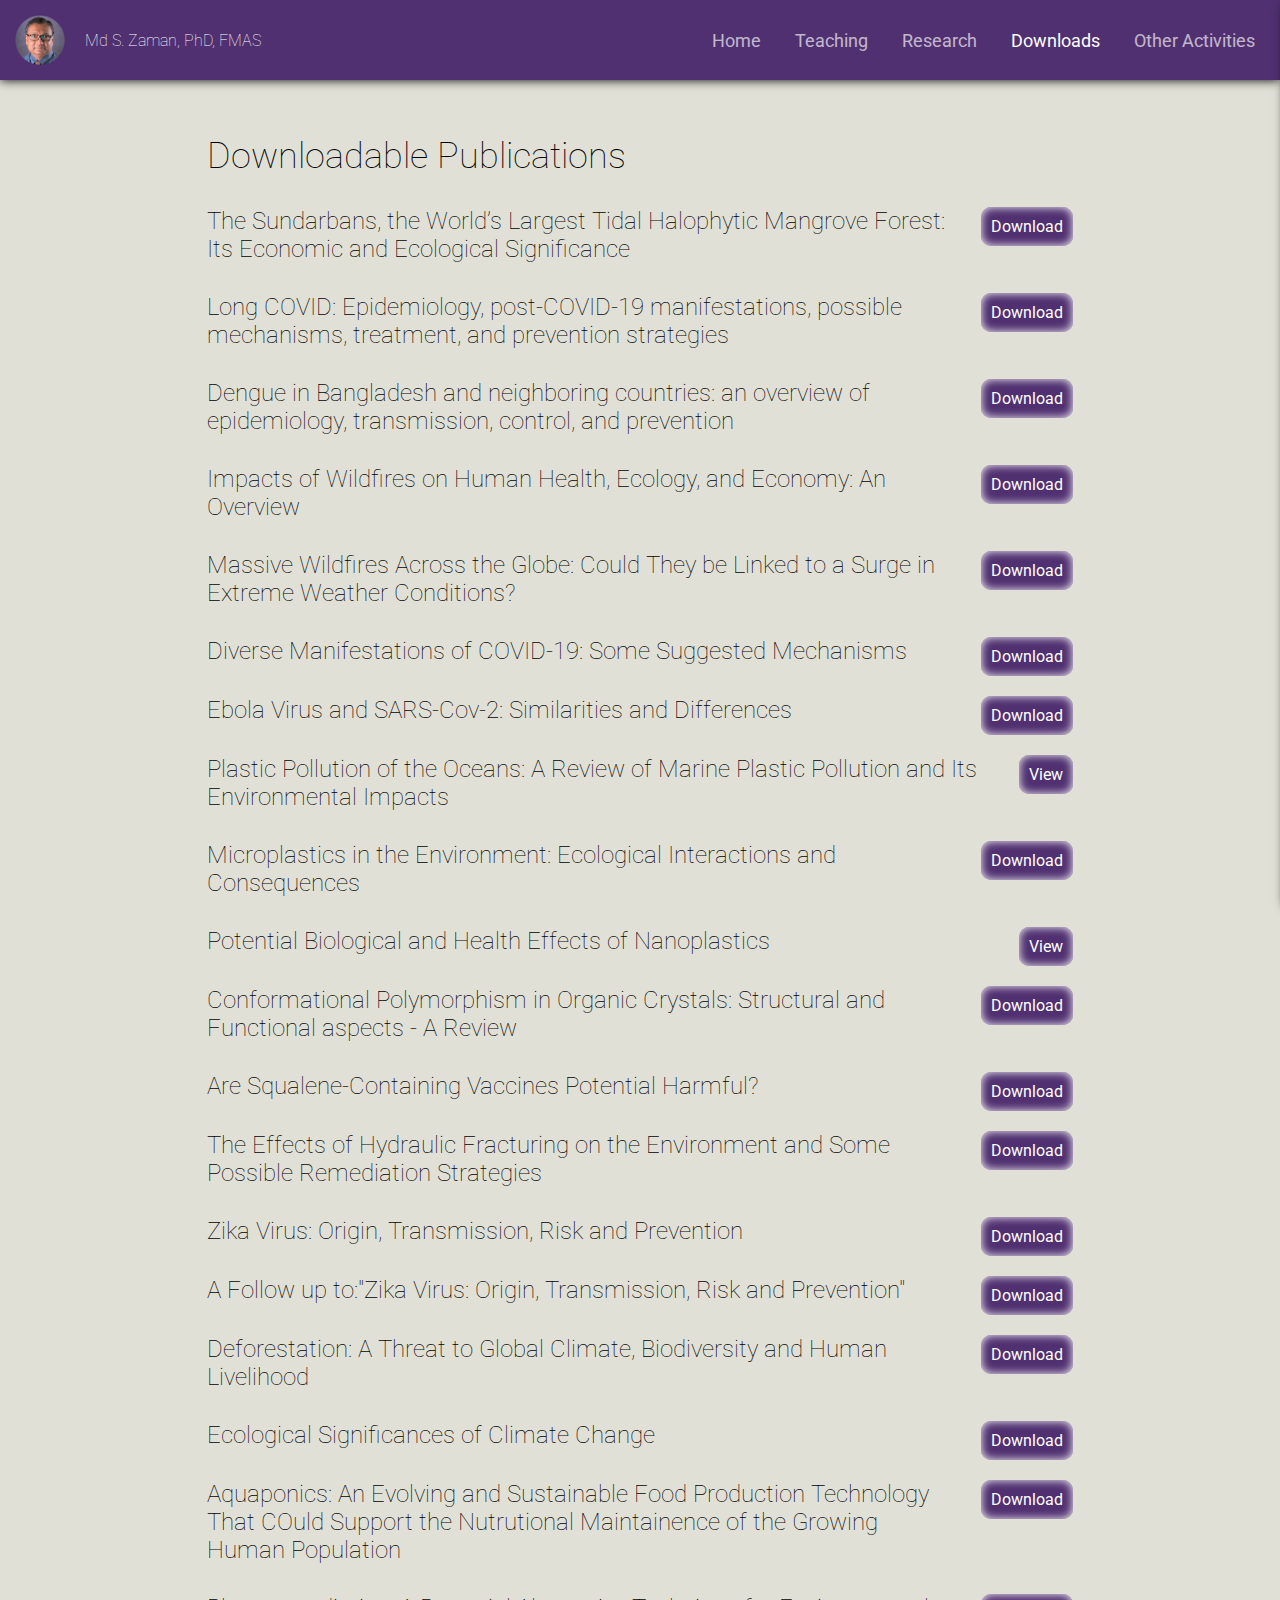
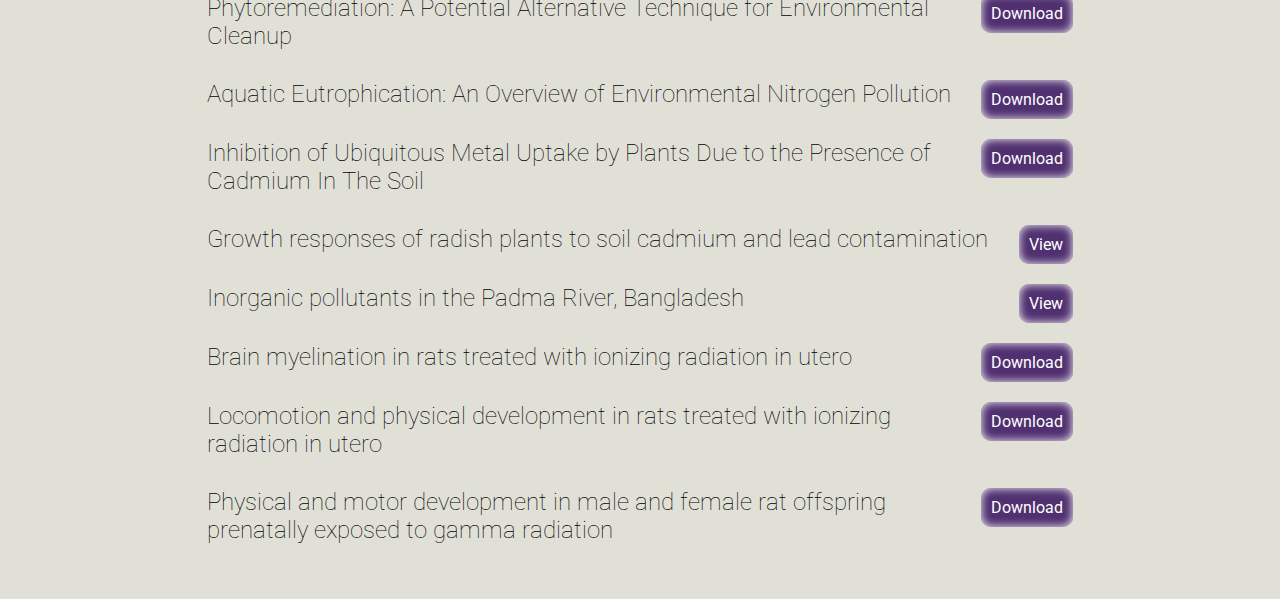
==== links.html @ f766dab1 "initial commit" ====
<html>

<head>
  <title>Md S. Zaman, PhD - Home</title>
  <link rel="stylesheet" href="style.css">
  <link rel="stylesheet" href="https://cdnjs.cloudflare.com/ajax/libs/font-awesome/5.15.3/css/all.min.css" integrity="sha512-iBBXm8fW90+nuLcSKlbmrPcLa0OT92xO1BIsZ+ywDWZCvqsWgccV3gFoRBv0z+8dLJgyAHIhR35VZc2oM/gI1w==" crossorigin="anonymous" referrerpolicy="no-referrer" />
</head>

<body>

<div class="navbar">

  <div style="display:flex;">
    <img src="images/circle.png" alt="profilepicture" style="width:50px;height: 50px;margin-left: 15px;">
    <div class="logoandtitle"><h1>Md S. Zaman, PhD, FMAS</h1></div>
  </div>
  <div class="navlinks">
    <a href="index.html" >Home</a>
    <a href="teaching.html" >Teaching</a>
    <a href="publications.html">Research</a>
    <a href="links.html" id="pointer">Downloads</a>
    <a href="other.html" >Other Activities</a>

  </div>
  <div class="sidebarbutton" id="sidebarbutton">
    <i class="fas fa-bars" onclick="openside()"></i>
  </div>

</div>



<div class="sidebar" id="sidebar">
  <br />
  <div class="xbutton"><i class="fas fa-times" onclick="closeside()"></i></div>
  <a href="index.html" >Home</a> <br /><br />
  <a href="teaching.html" >Teaching</a> <br /><br />
  <a href="publications.html" >Research</a> <br /><br />
  <a href="links.html" >Downloads</a> <br /><br />
  <a href="other.html" >Other Activities</a> <br /><br />

</div>

<div class="body">

<div class="list" style="margin-bottom:40px;">


  <h1 style="margin-top:40px;font-size: 36px;">Downloadable Publications</h1>

  <div style="display:flex;justify-content: space-between;">
    <h2>The Sundarbans, the World’s Largest Tidal Halophytic Mangrove Forest: Its Economic and Ecological Significance
      </h2> <div class="button" ><a href="https://drive.google.com/file/d/1NaGUFZozkn_0hJ4FXOQ2gYSu4yviHwh5/view?usp=sharing">Download</a></div>
  </div>

  <div style="display:flex;justify-content: space-between;">
    <h2>Long COVID: Epidemiology, post-COVID-19 manifestations, possible mechanisms, treatment, and prevention strategies
      </h2> <div class="button" ><a href="https://drive.google.com/file/d/1Hn9TvpbeJEQUX6qyccRxdXk_l0_Ipnqq/view?usp=sharing">Download</a></div>
  </div>

  <div style="display:flex;justify-content: space-between;">
    <h2>Dengue in Bangladesh and neighboring countries: an overview of epidemiology, transmission, control, and prevention
      </h2> <div class="button" ><a href="https://drive.google.com/file/d/16KK8zYrCrk6D8oI6vGwFV3GdezhqMi5T/view?usp=sharing">Download</a></div>
  </div>

  <div style="display:flex;justify-content: space-between;">
    <h2>Impacts of Wildfires on Human Health, Ecology, and Economy: An Overview
      </h2> <div class="button" ><a href="https://drive.google.com/file/d/16bMjZvvV9OVcQSSYrYGuQ8bGuGc1gNF5/view?usp=sharing">Download</a></div>
  </div>

  <div style="display:flex;justify-content: space-between;">
    <h2>Massive Wildfires Across the Globe: Could They be Linked to a Surge in Extreme Weather Conditions?
      </h2> <div class="button" ><a href="https://drive.google.com/file/d/1l8pvALDEwLyjaVclF14i85W9H3zrro3j/view?usp=sharing">Download</a></div>
  </div>

  <div style="display:flex;justify-content: space-between;">
    <h2>Diverse Manifestations of COVID-19: Some
      Suggested Mechanisms</h2> <div class="button" ><a href="https://drive.google.com/file/d/1pEQGvIyZda1gMI1Ow6oa1VWBLBFyR32C/view?usp=sharing">Download</a></div>
  </div>

  <div style="display:flex;justify-content: space-between;">
    <h2>Ebola Virus and SARS-Cov-2: Similarities and
      Differences</h2> <div class="button" ><a href="https://drive.google.com/file/d/1LGaQSeemJTY4uCFODkxoCRo-YoiW_XH9/view?usp=sharing">Download</a></div>
  </div>

  <div style="display:flex;justify-content: space-between;">
    <h2>Plastic Pollution of the Oceans: A Review of Marine Plastic Pollution and Its Environmental Impacts</h2> <div class="button" ><a href="https://www.researchgate.net/publication/340182934_Plastic_Pollution_of_the_Oceans_A_Review_of_Marine_Plastic_Pollution_and_Its_Environmental_Impacts">View</a></div>
  </div>

  <div style="display:flex;justify-content: space-between;">
    <h2>Microplastics in the Environment: Ecological Interactions and Consequences</h2> <div class="button" ><a href="https://drive.google.com/file/d/1LLm_fmBX5-9ICks-iyvDeNwpjmzsA-lg/view?usp=sharing">Download</a></div>
  </div>

  <div style="display:flex;justify-content: space-between;">
    <h2>Potential Biological and Health Effects of Nanoplastics</h2> <div class="button" ><a href="https://www.semanticscholar.org/paper/Potential-Biological-and-Health-Effects-of-Zaman-Sizemore/8b7668ec461a26d17cd4b7fbf388b32a426f12a4">View</a></div>
  </div>

  <div style="display:flex;justify-content: space-between;">
    <h2>Conformational Polymorphism in Organic Crystals: Structural and
      Functional aspects - A Review</h2> <div class="button" ><a href="https://drive.google.com/file/d/12EkvZSsXdOniFPnyWlC-1nH26CFZ7SzG/view?usp=sharing">Download</a></div>
  </div>

  <div style="display:flex;justify-content: space-between;">
    <h2>Are Squalene-Containing Vaccines Potential Harmful?</h2> <div class="button" ><a href="https://drive.google.com/file/d/1d-wg5TSEX4Dna1cY2Et0VkQuvZG6Y4z3/view?usp=sharing">Download</a></div>
  </div>

  <div style="display:flex;justify-content: space-between;">
    <h2>The Effects of Hydraulic Fracturing on the Environment and Some Possible Remediation Strategies</h2> <div class="button" ><a href="https://drive.google.com/file/d/1cekoz9TnPgSh6V0bbeXnPGK6Ebx4hX29/view?usp=sharing">Download</a></div>
  </div>

  <div style="display:flex;justify-content: space-between;">
    <h2>Zika Virus: Origin, Transmission, Risk and Prevention</h2> <div class="button" ><a href="https://drive.google.com/file/d/1IEG8NzbZTZTLo2XJrSG1CInLfTXVbE8K/view?usp=sharing">Download</a></div>
  </div>

  <div style="display:flex;justify-content: space-between;">
    <h2>A Follow up to:"Zika Virus: Origin, Transmission, Risk and Prevention"</h2> <div class="button" ><a href="https://drive.google.com/file/d/1ya8LsUAH72FNGT2yjFLRpljH2n2apm6Y/view?usp=sharing">Download</a></div>
  </div>

  <div style="display:flex;justify-content: space-between;">
    <h2>Deforestation: A Threat to Global Climate, Biodiversity and Human Livelihood</h2> <div class="button" ><a href="https://drive.google.com/file/d/1IB0dE65nVIrHTdEPG0CHB1jGMnkGxsQp/view?usp=sharing">Download</a></div>
  </div>

  <div style="display:flex;justify-content: space-between;">
    <h2>Ecological Significances of Climate Change</h2> <div class="button" ><a href="https://drive.google.com/file/d/1Y_HGd9pptDUMKG2JdoTktwelLiXQZVzc/view?usp=sharing">Download</a></div>
  </div>

  <div style="display:flex;justify-content: space-between;">
    <h2>Aquaponics: An Evolving and Sustainable Food Production Technology That COuld Support the Nutrutional Maintainence of the Growing Human Population</h2> <div class="button" ><a href="https://drive.google.com/file/d/1BILBeFtR0keZgFQgzpDnuJvXLeD_msLM/view?usp=sharing">Download</a></div>
  </div>

  <div style="display:flex;justify-content: space-between;">
    <h2>Phytoremediation: A Potential Alternative Technique for Environmental Cleanup</h2> <div class="button" ><a href="https://drive.google.com/file/d/1a0GixMp-1HjKkduCbGeJlkcei9NSAbdI/view?usp=sharing">Download</a></div>
  </div>

  <div style="display:flex;justify-content: space-between;">
    <h2>Aquatic Eutrophication: An Overview of Environmental Nitrogen Pollution</h2> <div class="button" ><a href="https://drive.google.com/file/d/1fPeqoTAJr3_SEAy5BkzTBTzjdInBLDis/view?usp=sharing">Download</a></div>
  </div>

  <div style="display:flex;justify-content: space-between;">
    <h2>Inhibition of Ubiquitous Metal Uptake by Plants Due to the Presence of Cadmium
    In The Soil</h2> <div class="button" ><a href="https://drive.google.com/file/d/10wlFJuMANjL3qTrYnuqZnKxXqE_rMyNH/view?usp=sharing">Download</a></div>
  </div>

  <div style="display:flex;justify-content: space-between;">
    <h2>Growth responses of radish plants to soil cadmium and lead contamination</h2> <div class="button" ><a href="https://pubmed.ncbi.nlm.nih.gov/9657829/">View</a></div>
  </div>

  <div style="display:flex;justify-content: space-between;">
    <h2>Inorganic pollutants in the Padma River, Bangladesh</h2> <div class="button" ><a href="https://www.semanticscholar.org/paper/Inorganic-pollutants-in-the-Padma-River%2C-Bangladesh-Zereen-Islam/d6142c122bf1a0776e9800e03dcc6f7351126ede">View</a></div>
  </div>

  <div style="display:flex;justify-content: space-between;">
    <h2>Brain myelination in rats treated with ionizing
      radiation in utero</h2> <div class="button" ><a href="https://drive.google.com/file/d/1s1eQxbB0khzXQTVpKMHDcMMcCwNgrLzx/view?usp=sharing">Download</a></div>
  </div>

  <div style="display:flex;justify-content: space-between;">
    <h2>Locomotion and physical development in rats
      treated with ionizing radiation in utero</h2> <div class="button" ><a href="https://drive.google.com/file/d/1gSR7l2FHYxkT-XnWKFgAFhQ5sLnCEMTj/view?usp=sharing">Download</a></div>
  </div>

  <div style="display:flex;justify-content: space-between;">
    <h2>Physical and motor
      development in male
      and female rat offspring
      prenatally exposed to
      gamma radiation</h2> <div class="button" ><a href="https://drive.google.com/file/d/1CgPQe3QWQKthlsk4wZ5nsoAM7unUGxRr/view?usp=sharing">Download</a></div>
  </div>















</div>

</div>

<script>

function openside()
{
  document.getElementById("sidebar").style.right = "0px";
}
function closeside()
{
  document.getElementById("sidebar").style.right = "-150px";
}

</script>

</body>

</html>
---- style.css ----
@import url('https://fonts.googleapis.com/css2?family=Roboto:wght@300&display=swap');

/* home.html */
*{
  margin: 0px;
  font-family: Roboto;

  
}
@keyframes trans {
  0% {
    transform: translateY(60px);
    opacity: 0;
  }
  100% {
    transform: translateY(0);
    opacity: 1;
  }
}

body
{
  background-color:  #e0e0d7;
}
.body
{
  animation: 0.5s ease-out 0s 1 trans;
}



.navbar{
  height: 80px;
  background-color: #503070;
  align-items: center;
  font-family: Lato;
  display: flex;
  justify-content: space-between;
  z-index: 999;
  box-shadow: 0px 0px 10px black;
}

.navlinks{
  margin-right: 10px;
}

.navlinks a
{
  display: inline-block;

}

.navlinks a:link, a:visited, a:active{
  color: white;
  text-decoration: none;
  margin-left: 5px;
  margin-right: 5px;
  font-size:18px;
  padding:30px 10px;
  opacity: 65%;
}

#pointer
{
  opacity: 100%
}

.sidebarbutton a:link, a:visited, a:active{
  color: white;
  text-decoration: none;
  margin-left: 5px;
  margin-right: 5px;
}

.sidebar
{
  top: 0;
  right: -150px;
  width: 150px;
  position: fixed;
  background-color: #503070;
  font-family: Lato;
  height: 100vh;
  transition: 0.5s;
  text-align: right;
  box-shadow: 5px 5px 10px black;
  overflow-y:  hidden;
}


.sidebar a:link, a:visited, a:active{
  color: white;
  text-decoration: none;
  margin: 5px;
  font-size: 16px;
  padding: 10px;
}

.sidebar a:hover{
  color: rgba(255, 255, 255, 0.5);
  transition: 0.1s;
  transform: translateY(-3px);

}

.navlinks a:hover{
  background-color: rgba(255, 255, 255, 0.1);
  transition: 0.3s;
  transform: translateY(-3px);


}

.sidebarbutton a:hover{
  background-color: rgba(255, 255, 255, 0.1);
}

.sidebarbutton:hover .dropdownstuff{
  display: block;

}

.sidebarbutton{
  display: none;
  padding: 30px 20px;
  position: relative;
}




 @media (max-width: 950px) {
  .navlinks     { display: none; }
  .sidebarbutton{display: inline-flex; }

}

.fa-bars
{
  color: white;
  cursor: pointer;
}

.fa-times
{
  color: rgba(255, 255, 255, 0.5);
  cursor: pointer;
  font-size: 25px;
  transition: 0.3s;
  left: 10px;
  padding: 8px;
  margin-right: 12px;
  margin-bottom: 10px;
}

.xbutton
{
  width: inherit;
  text-align: right;
}

.fa-times:hover
{
  color: rgba(255, 255, 255, 1);
  transition: 0.3s;
}

.logoandtitle
{
  pointer-events: none;
  display: flex;
  align-items: center;
  padding: 5px;
  margin-left: 10px;
}

.logoandtitle h1
{
  color: white;
  font-size: 16px;
  font-weight: lighter;
  padding: 5px;
}

.bio{
  display: flex;
  align-items: center;
  width: 100%;
  margin-left: auto;
  margin-right: auto;
  justify-content: center;
  flex-wrap: wrap;
  margin-top: 40px;
  margin-bottom: 20px;
}

.biotext
{
  margin-left : 80px;
  margin-right : 80px;
  margin-top: 40px;
  margin-bottom: 40px;
  max-width: 600px;
}

.pic {
  max-width: 800px;
  margin: auto;
}

.pic img{
  
  height: auto;
  width: 100%;
}

.profilepic
{
  margin-left : 80px;
  margin-right : 40px;
  margin-top: 40px;
  margin-bottom: 40px;
  text-align: center;
}

.profilepic img{
  width: 200px;
}

.MASpics{

  margin: 40px;
  display: flex;
  flex-wrap: wrap;
  justify-content: center;

}

.MASpics img{
  width: 300px;
  height: auto;
  margin: 3px;
}


.biotext h1, h3, h4
{
  font-family: Roboto;
  font-weight: lighter;
}

.biotext h3
{
  line-height: 30px;
}

.button a:link, a:visited, a:active{
  font-family: Roboto;
  text-decoration: none;
  background-color: #503070;
  padding: 10px;
  color: white;
  border-radius: 10px;
  transition: 0.2s;
  -moz-box-shadow:    inset 0 0 10px white;
   -webkit-box-shadow: inset 0 0 10px white;
   box-shadow:         inset 0 0 10px white;


}


.button a:hover
{
  color: #503070;
  border: 2px #503070 solid;
  background-color: white;
  transition: 0.2s;
}

.wordcloud
{

  margin: auto;
  margin-bottom: 40px;

}
.wordcloud img
{
  width: 68%;
  height: auto;
  margin: auto;
  display: block;
}

.list
{
  width: 70%;
  margin: auto;
  
}

.list h1, h2
{
  font-family: Roboto;
  font-weight: lighter;
  padding: 15px;
}

.list li{
  font-family: Roboto;
  line-height: 30px;
}

.list .button
{
  margin-top: 10px;
  padding: 15px;
}

.list h3{
  font-family: Roboto;
  padding: 15px;
}

.textwithlinks a{
  text-decoration: underline;
  color: black;
}

.quote
{
  font-family: Roboto;
  margin: 80px;
  text-align: center;
}

/* research.html */

.header
{
  font-family: Roboto;
  text-align: center;
  color: #000C59;
  margin-top: 40px;
  margin-bottom: 80px;
  font-size: 22px;
  width: 80%;
  margin-left: auto;
  margin-right: auto;
}

.researchdesc
{
  font-family: Roboto;
  width: 70%;
  margin: auto;
  padding-bottom: 30px;
  border-bottom: 1px solid rgba(0, 0, 0, 0.28);
}

.accordion
{
  width: 70%;
  margin: 40px auto;
}

.accordion-item
{
  background-color: #D9D9D9;
  color: black;
  margin: 10px 0;
  border-radius: 10px;
  padding: 10px;
  font-family: Roboto;

}

.accordion-item-header
{
  font-weight:
  bold; display: flex;
  cursor: pointer;
  align-items: center;
  position: relative;
}

.accordion-item-header::after{
  content: "+";
  font-size: 20px;
  position: absolute;
  right: 0px;
  transition: transform 0.2s ease-in-out;
}

.accordion-item-header.active::after
{
  transform: rotate(45deg);
}

.accordion-item-body
{
  max-height: 0;
  overflow: hidden;
  transition: max-height 0.2s ease-out;
}

.accordion-item-body-content
{
  margin-top: 20px;
  line-height: 30px;
}

.accordion-item-body-content img
{
    padding: 15px;
}

.researchlogos
{
  display:flex;
  margin: auto;
  width: 400px;
  justify-content: center;
}

.researchlogos img
{
  padding: 100px;
}
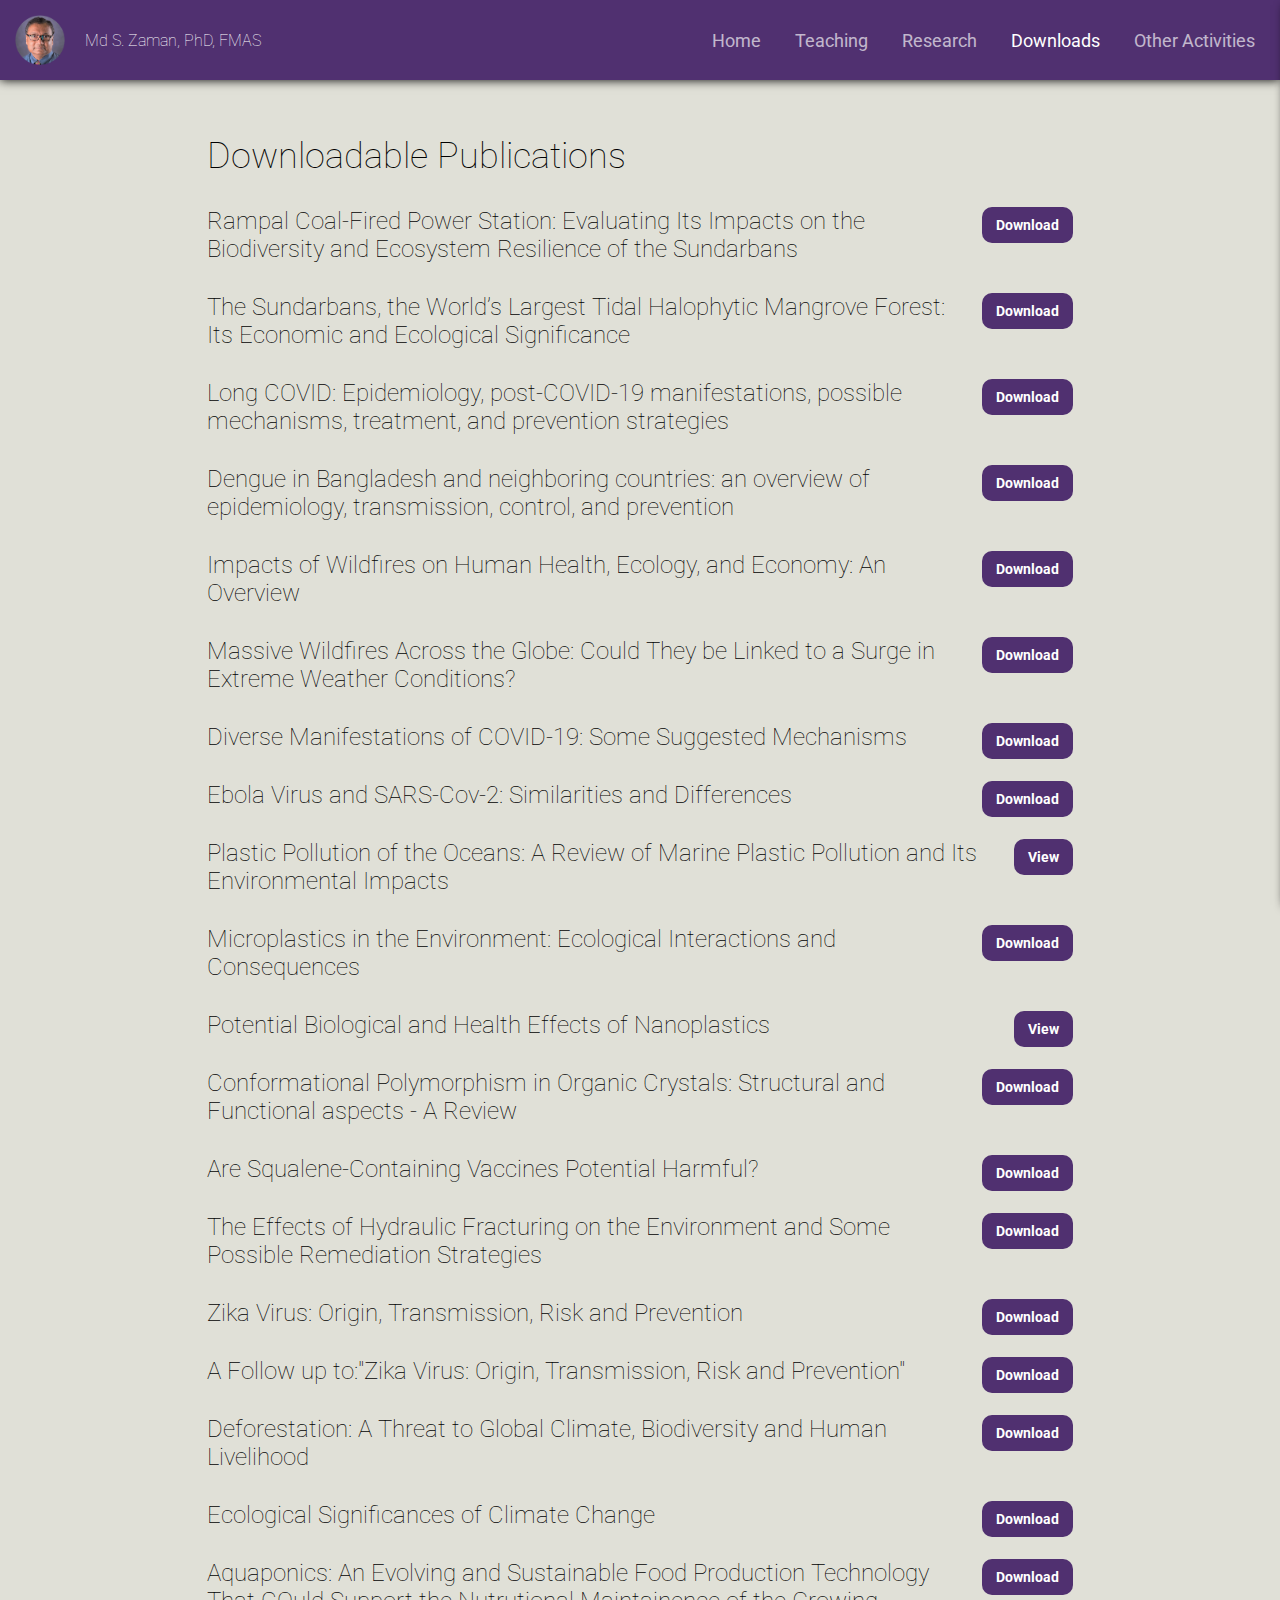
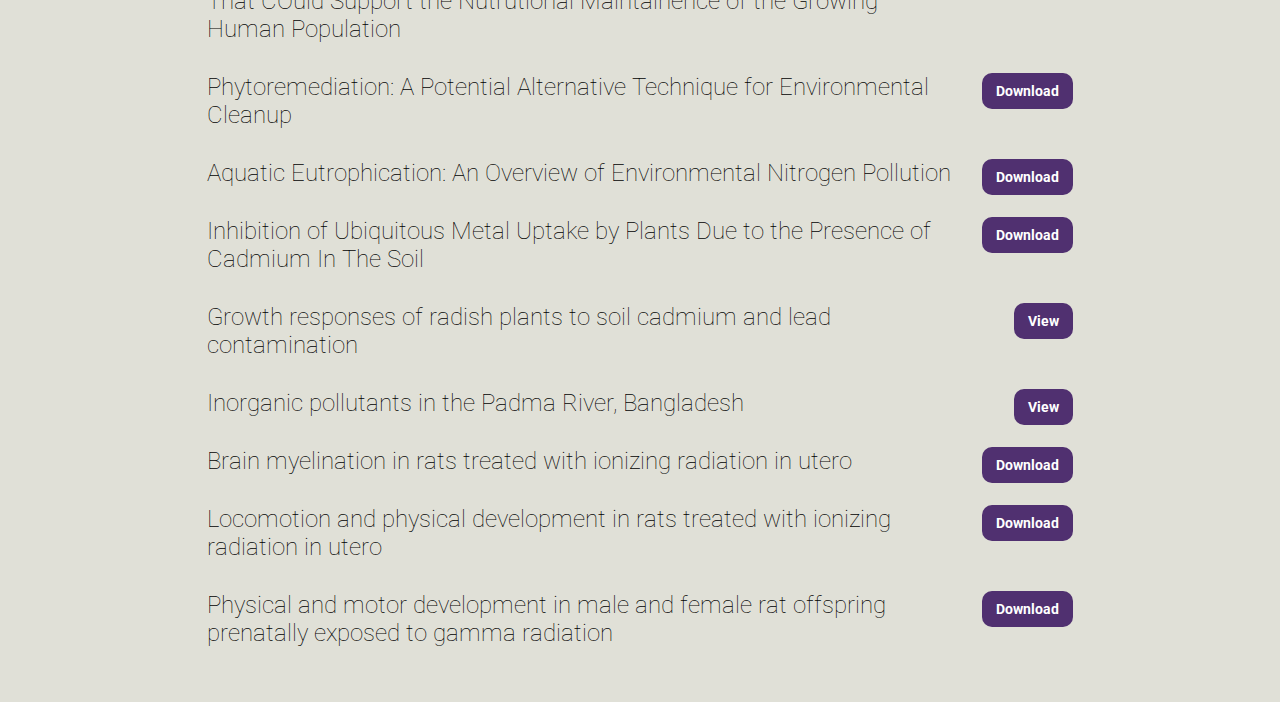
==== commit 2b26044c: "update 9/27: added rampal power station paper" ====
--- a/links.html
+++ b/links.html
@@ -49,6 +49,11 @@
   <h1 style="margin-top:40px;font-size: 36px;">Downloadable Publications</h1>
 
   <div style="display:flex;justify-content: space-between;">
+    <h2>Rampal Coal-Fired Power Station: Evaluating Its Impacts on the Biodiversity and Ecosystem Resilience of the Sundarbans
+      </h2> <div class="button" ><a href="https://drive.google.com/file/d/153vToPTxbZ1D5qZlt2AGKFJN7ADRujjY/view?usp=sharing">Download</a></div>
+  </div>
+
+  <div style="display:flex;justify-content: space-between;">
     <h2>The Sundarbans, the World’s Largest Tidal Halophytic Mangrove Forest: Its Economic and Ecological Significance
       </h2> <div class="button" ><a href="https://drive.google.com/file/d/1NaGUFZozkn_0hJ4FXOQ2gYSu4yviHwh5/view?usp=sharing">Download</a></div>
   </div>
--- a/style.css
+++ b/style.css
@@ -255,27 +255,24 @@
 }
 
 .button a:link, a:visited, a:active{
-  font-family: Roboto;
+  font-weight: 700;
+  font-family: Roboto;
+  font-size: 14px;
   text-decoration: none;
   background-color: #503070;
-  padding: 10px;
+  padding: 10px 14px;
   color: white;
   border-radius: 10px;
-  transition: 0.2s;
-  -moz-box-shadow:    inset 0 0 10px white;
-   -webkit-box-shadow: inset 0 0 10px white;
-   box-shadow:         inset 0 0 10px white;
-
-
+  transition: all 0.2s;
 }
 
 
 .button a:hover
 {
   color: #503070;
-  border: 2px #503070 solid;
+  outline: 2px #503070 solid;
   background-color: white;
-  transition: 0.2s;
+  transition: all 0.2s;
 }
 
 .wordcloud
